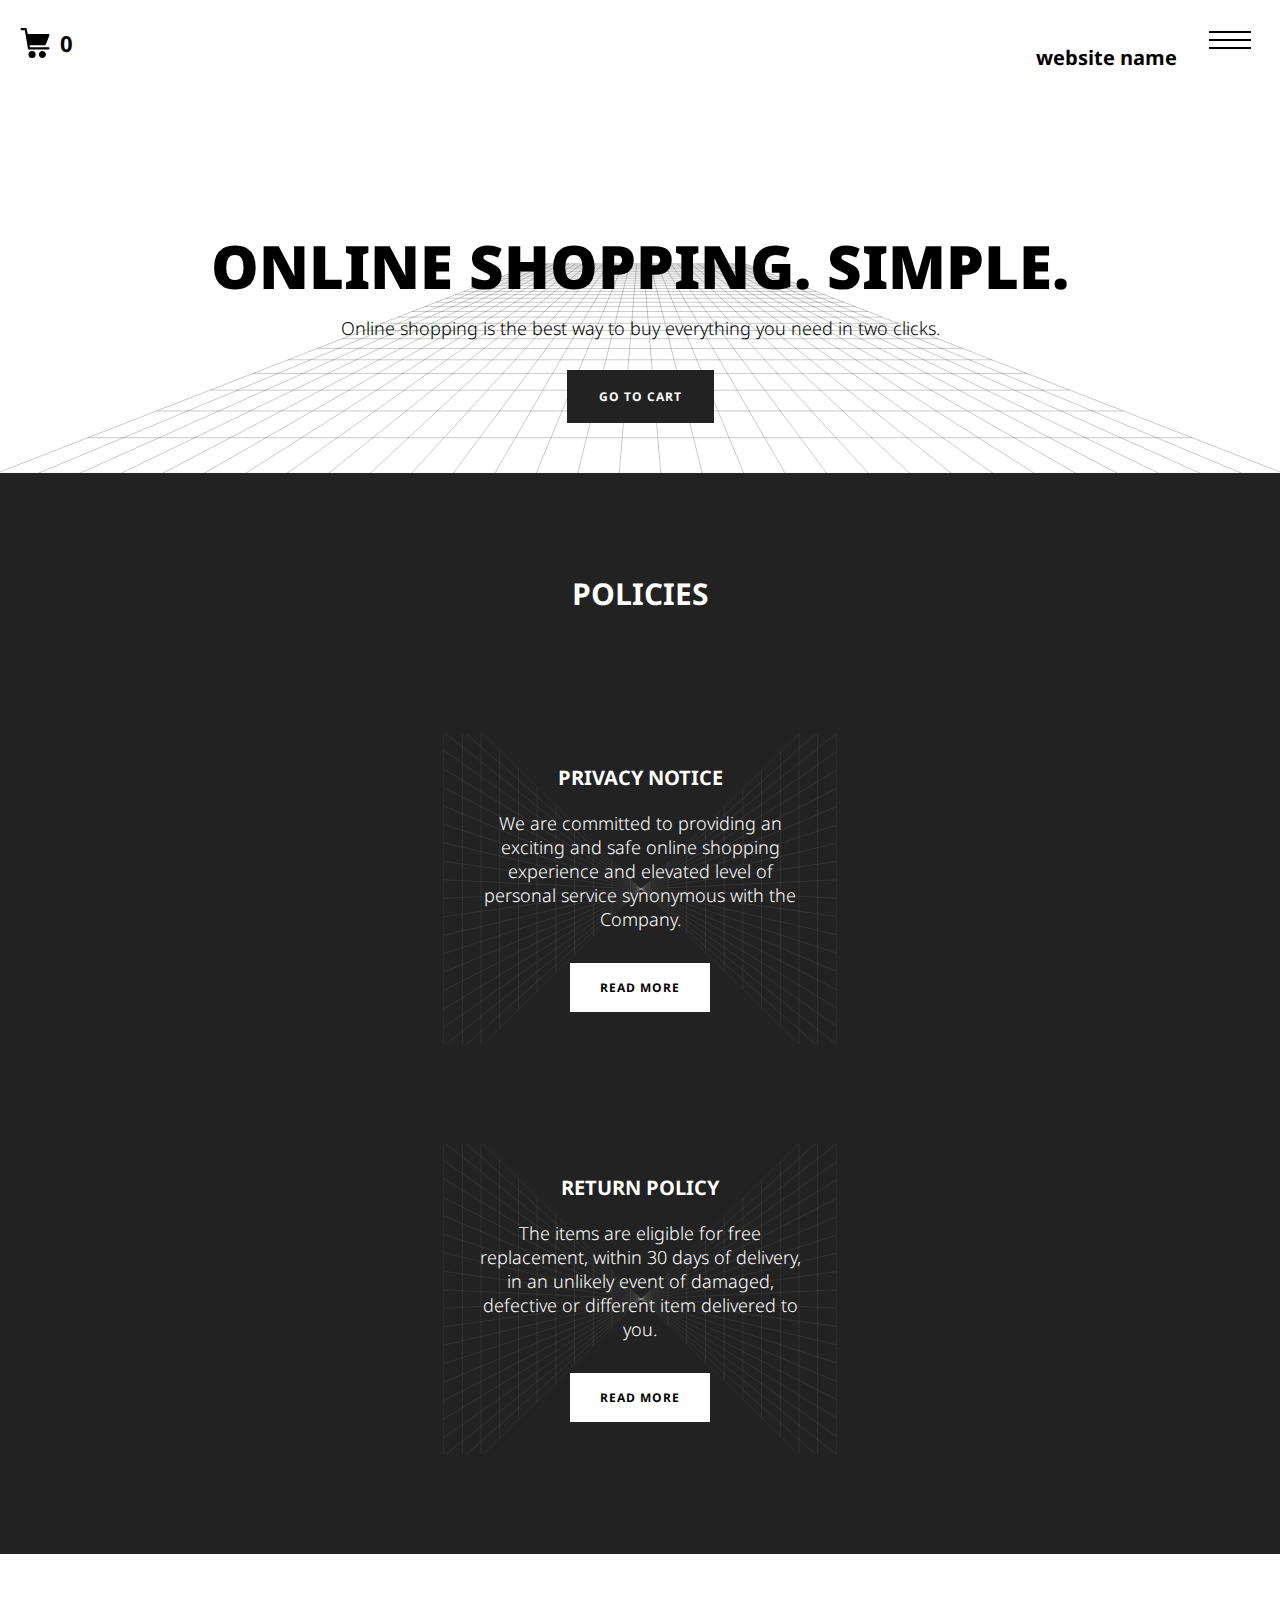
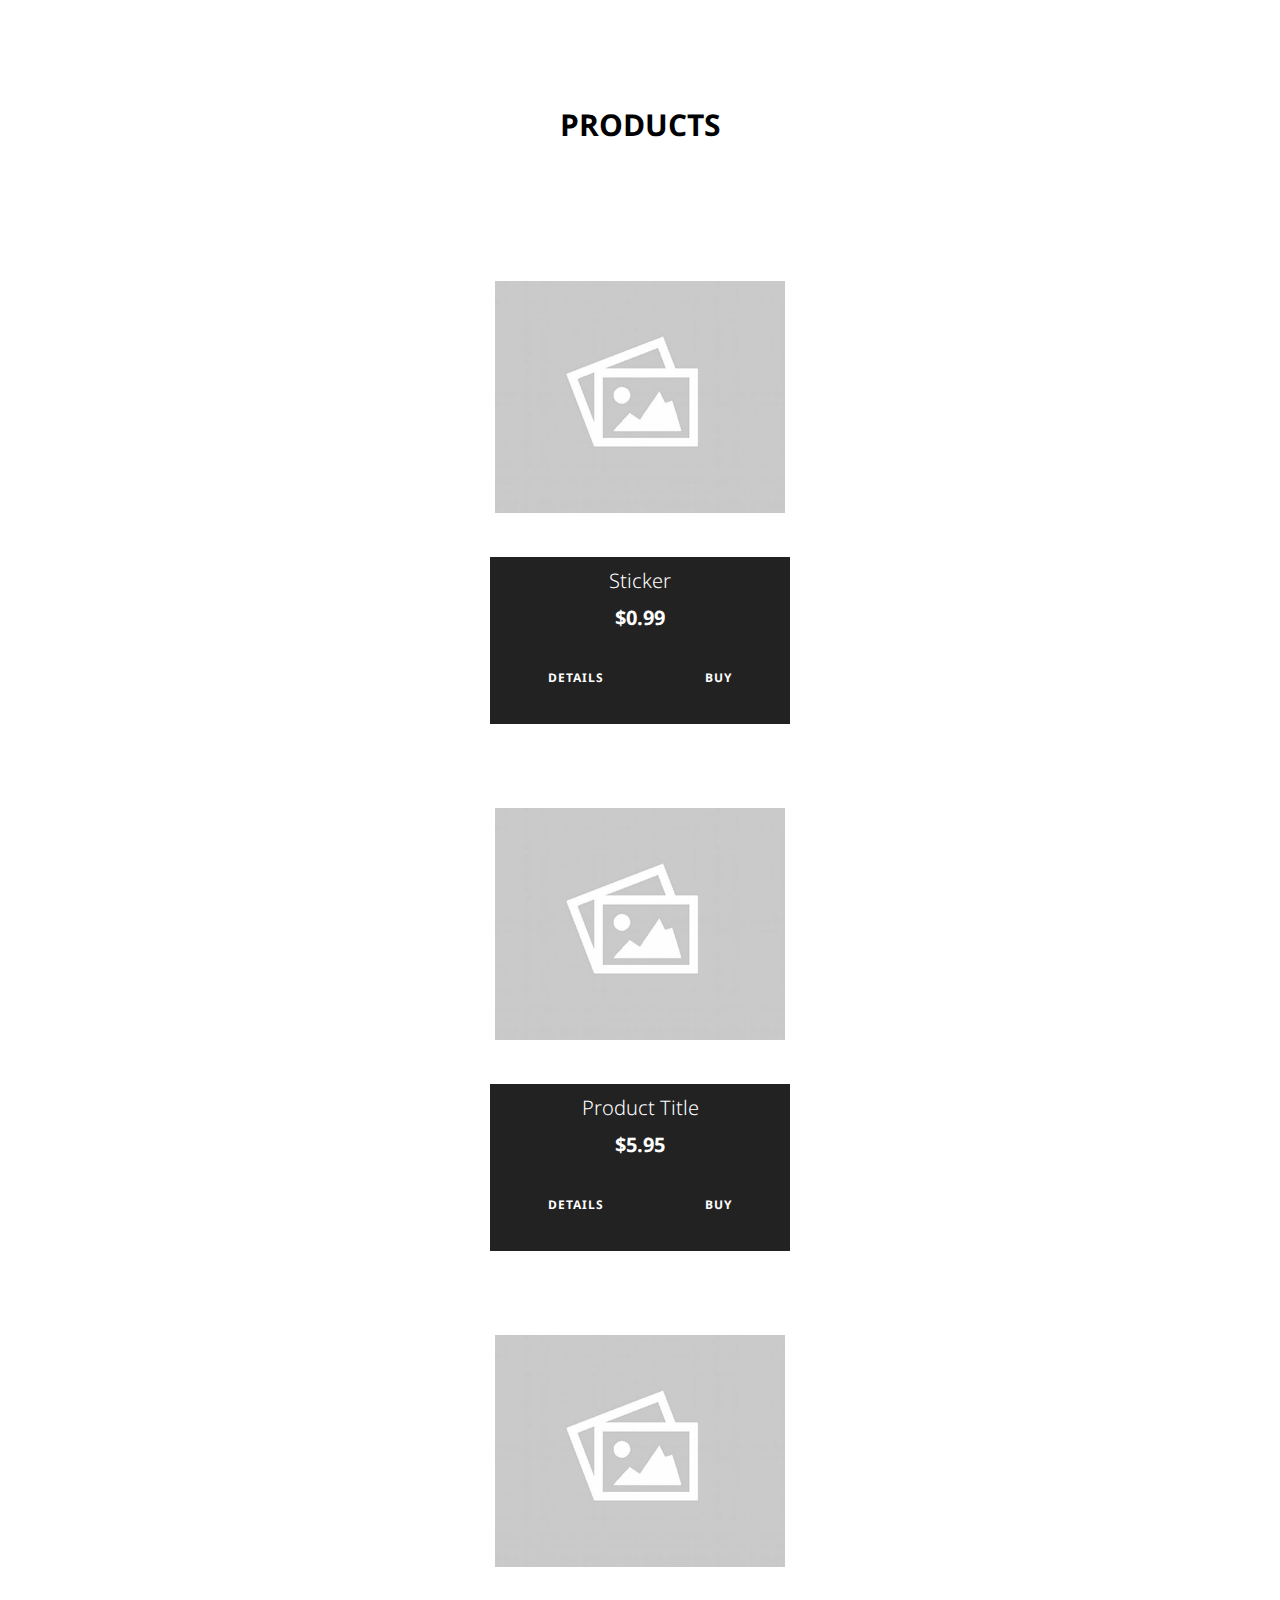
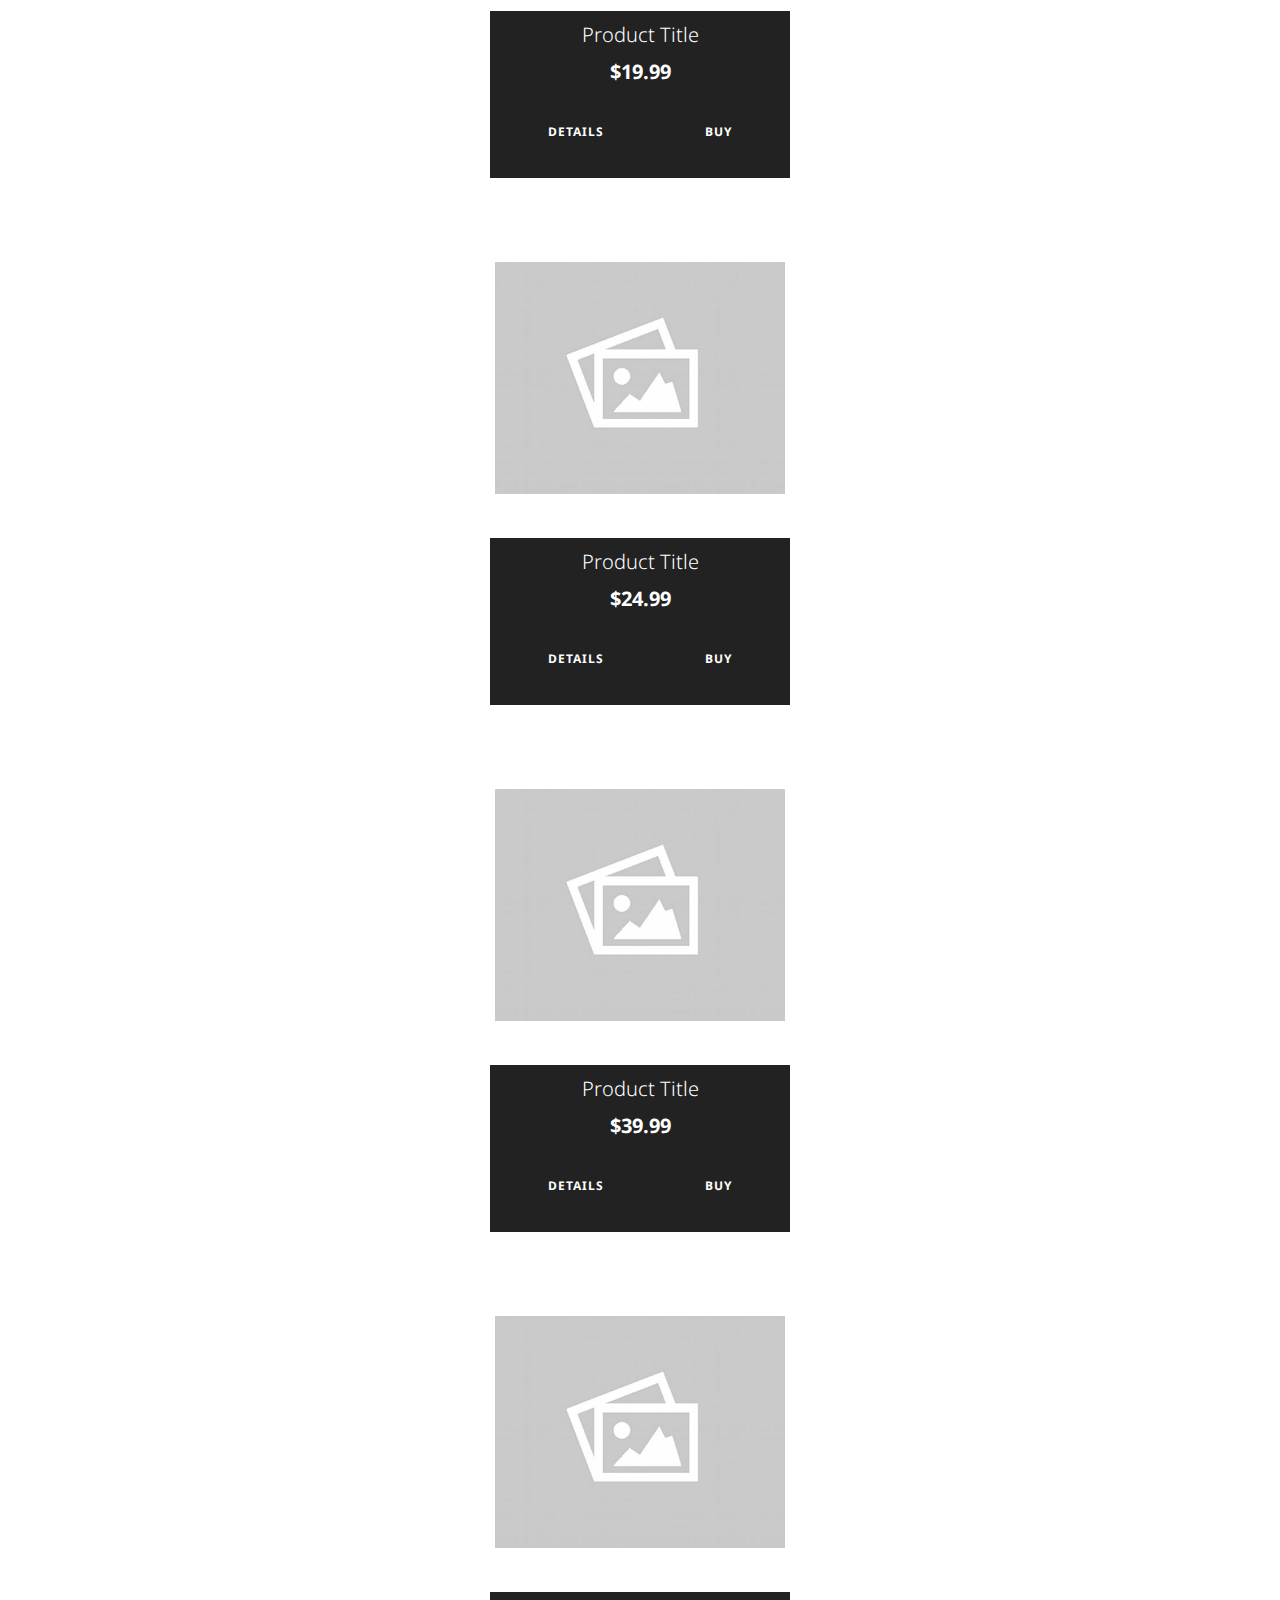
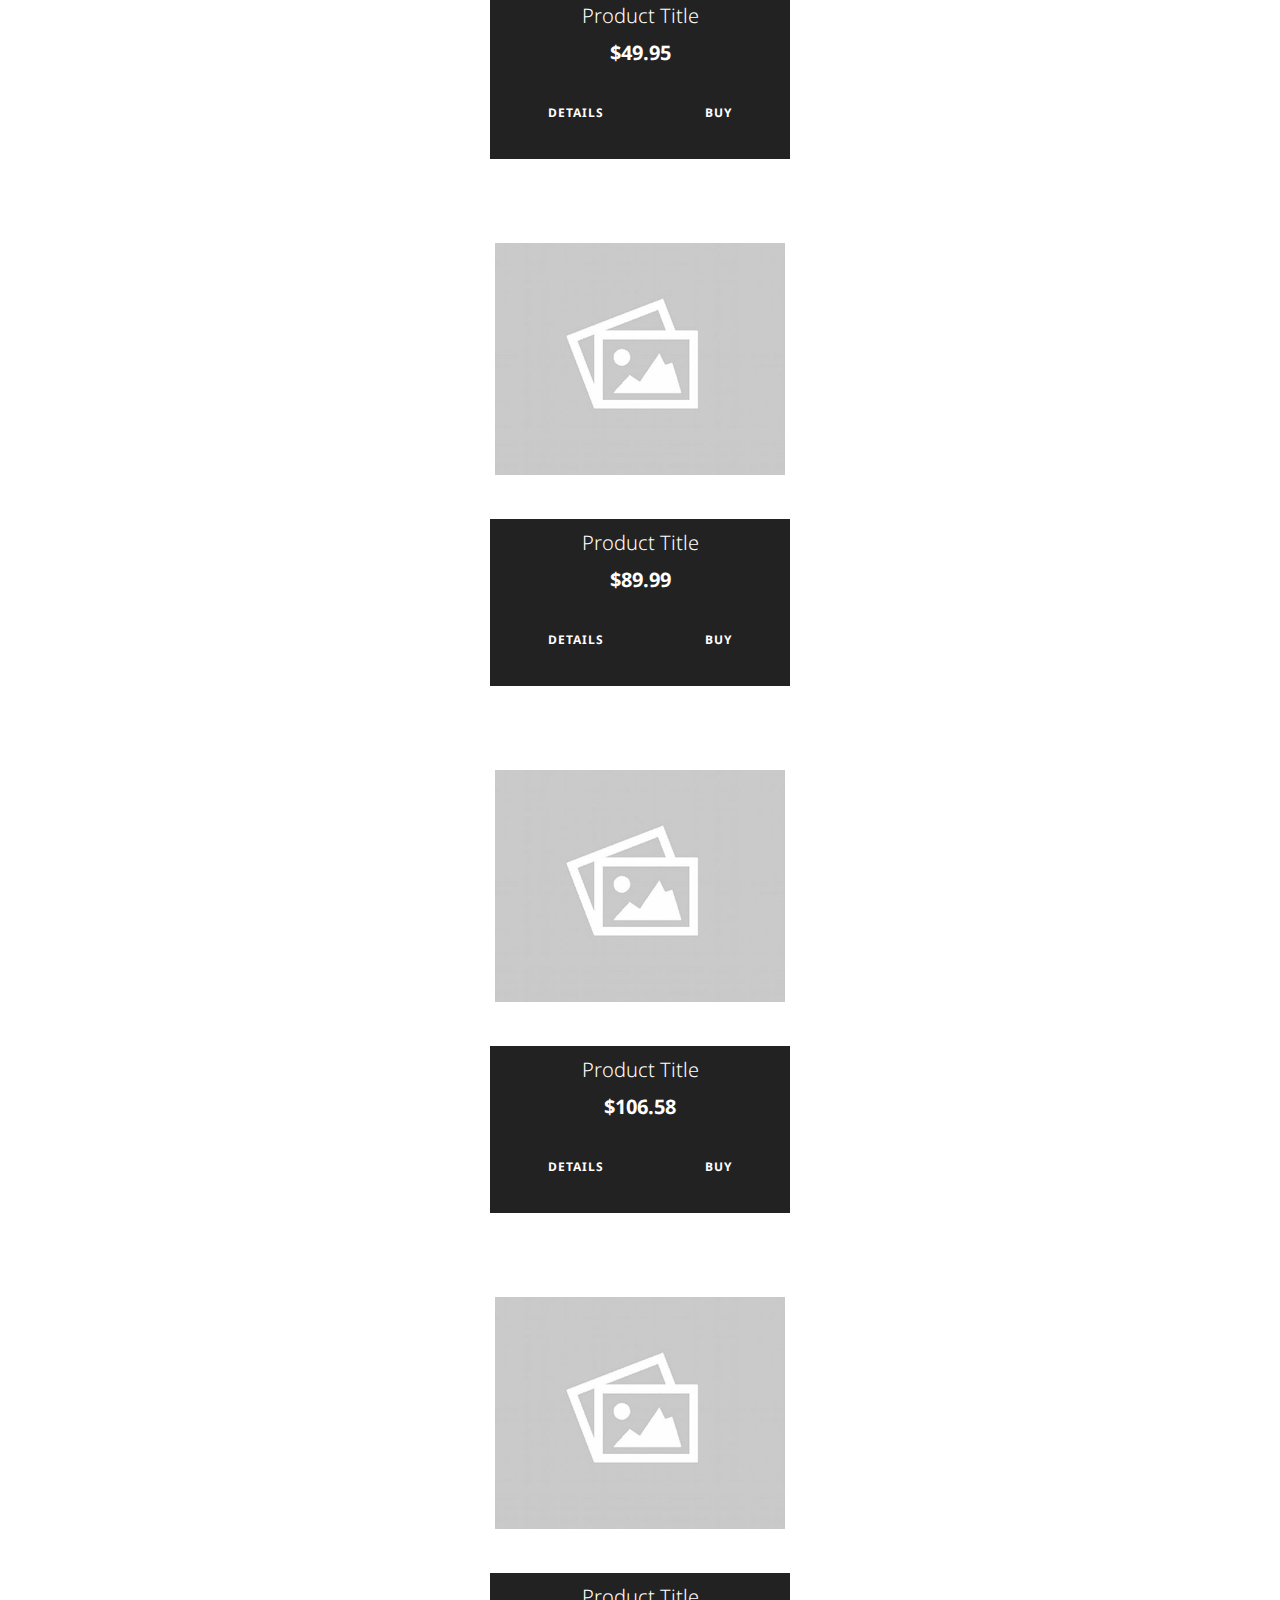
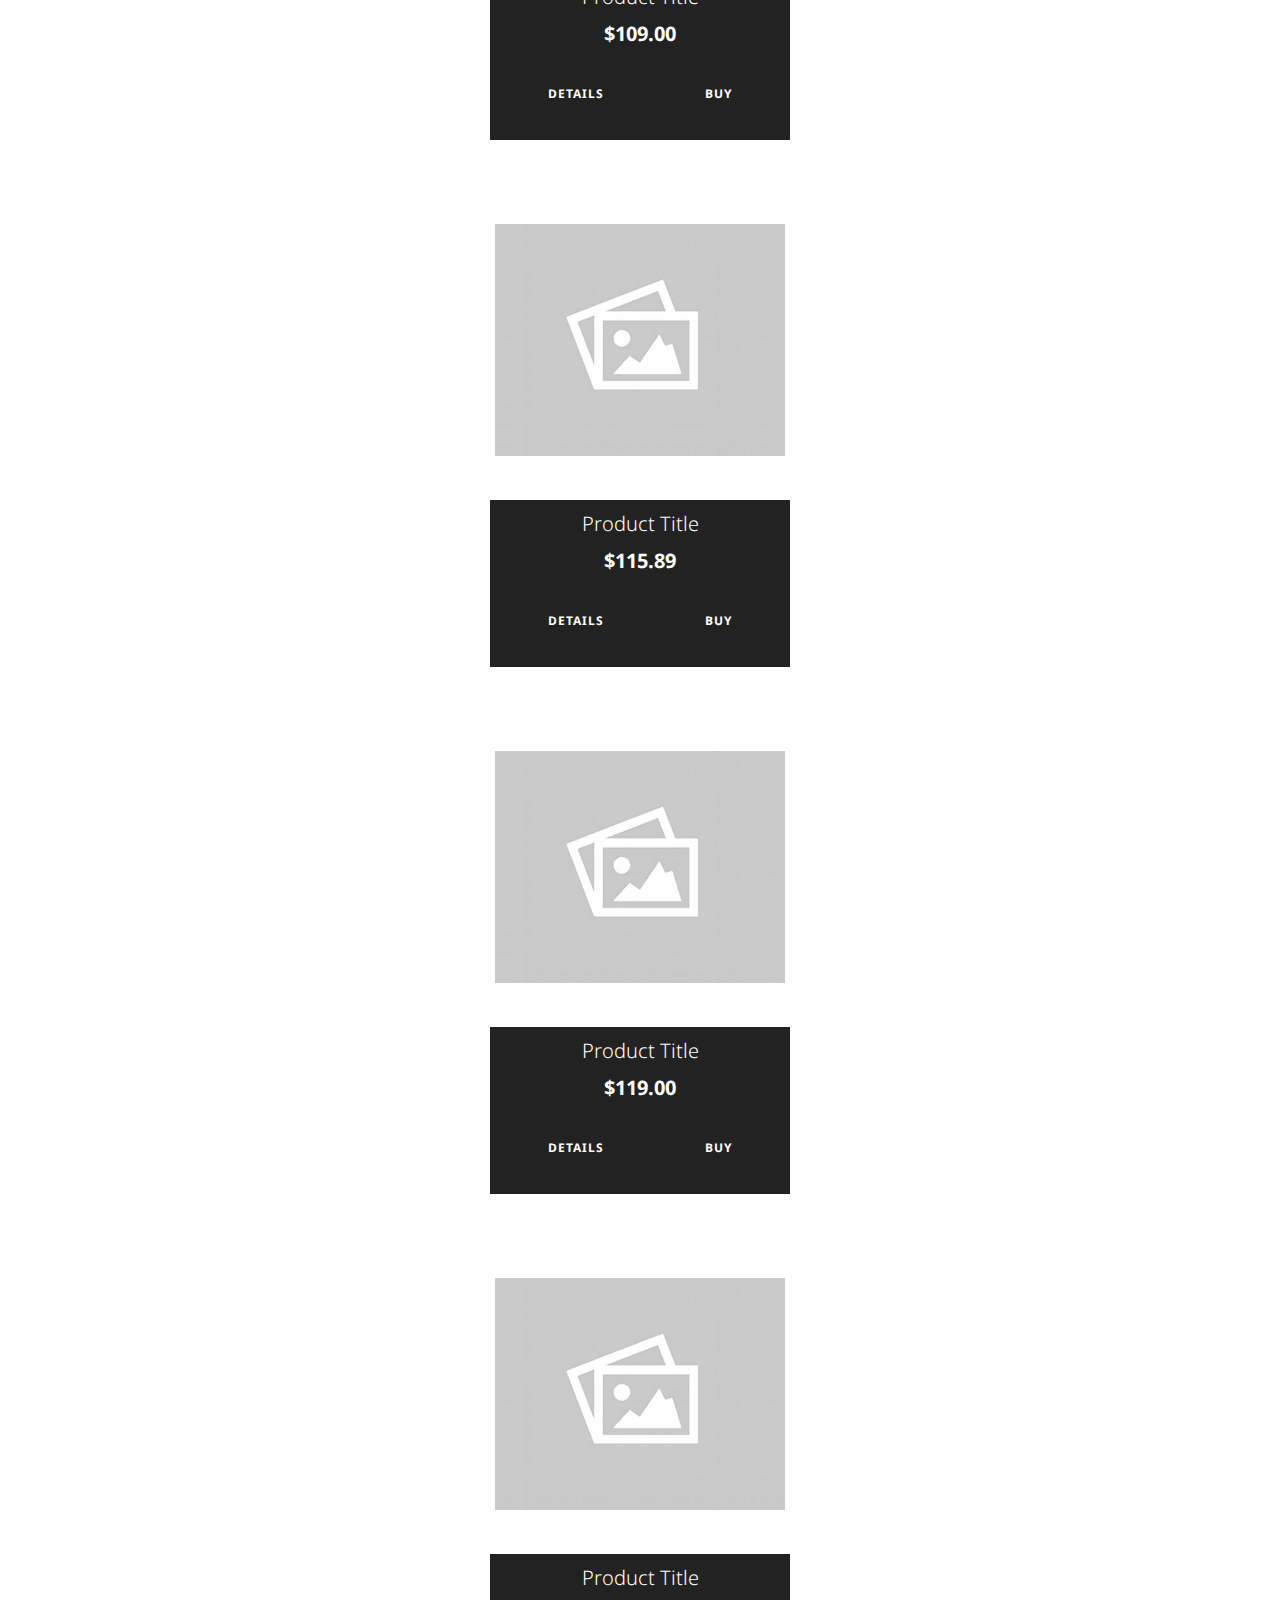
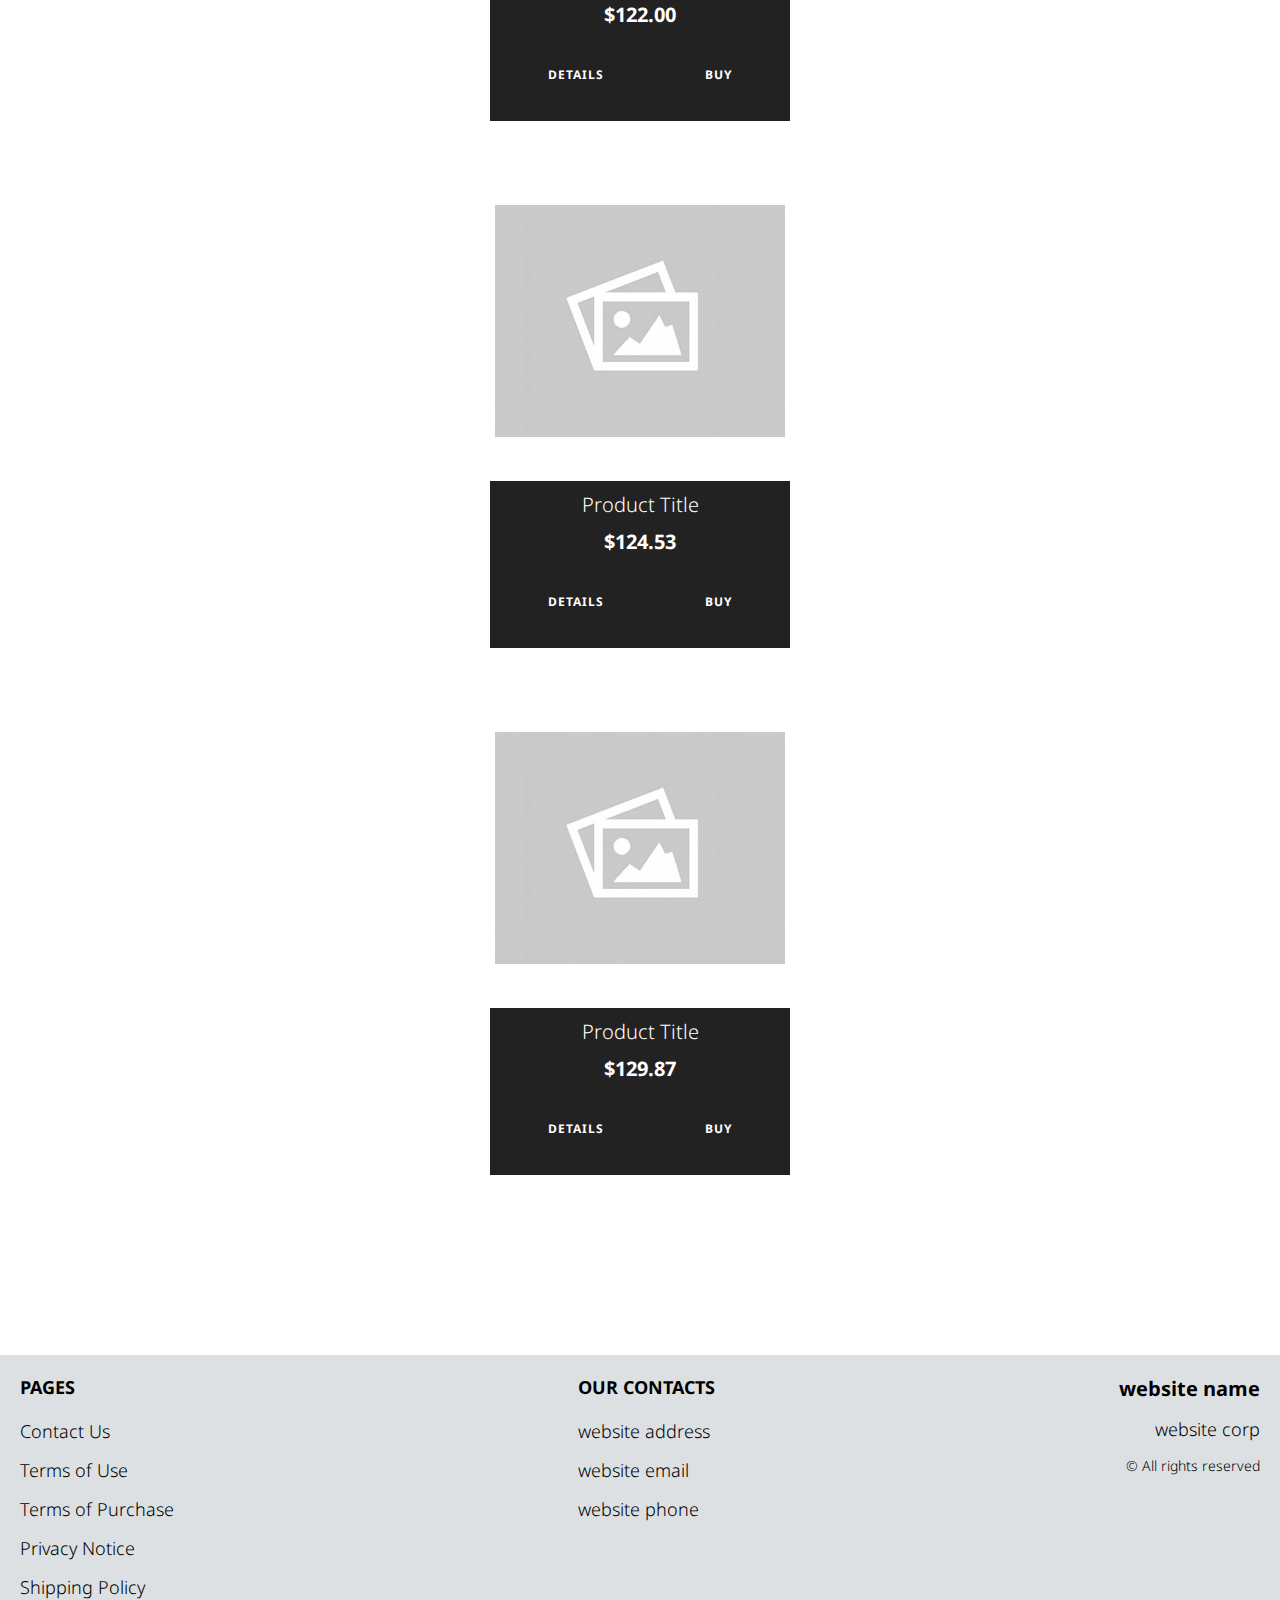
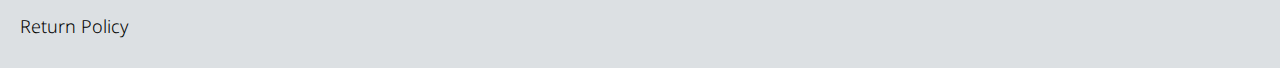
==== index.html @ b6602a27 "+" ====
<!DOCTYPE html>
<html lang="en">

<head>
  <meta charset="UTF-8" />
  <meta http-equiv="X-UA-Compatible" content="IE=edge" />
  <meta name="viewport" content="width=device-width, initial-scale=1.0" />
  <link rel="stylesheet" href="./css/style.css" />
  <title>Shop</title>


</head>

<body>

  <div class="wrapper">


    <div class="error__overlay js_error__overlay">
      <div class="error">
        <span class="text bold error__text error__title">ERROR:</span>
        <p class="text error__text">You cannot add more than $500 worth of items to your cart.</p>
        <p class="text error__text">The selected item will not be added.</p>
        <button class="text error__btn js_error__btn">close</button>
      </div>
    </div>

    <main class="main">

      <div class="hero__wrapper-main">
     
        <div class="header__wrapper">
          <div class="container">
            <header class="header">
    
              <div class="header__flex">
                <div>
    
                  <a href="./index.html" class="header__logo logo js_website-name">website name</a>
                  <button class="header__btn js_menu-btn">
                    <span></span>
                  </button>
                </div>
    
                <a href="./shop.html" class="cart__btn">
                  <svg xmlns="http://www.w3.org/2000/svg" xmlns:xlink="http://www.w3.org/1999/xlink" x="0px" y="0px"
                    viewBox="0 0 424.449 424.449" style="enable-background:new 0 0 424.449 424.449;" xml:space="preserve">
                    <g>
                      <g>
                        <g>
                          <circle cx="170.241" cy="374.273" r="50.176"></circle>
                          <path d="M316.673,324.098L316.673,324.098c-27.711,0-50.176,22.465-50.176,50.176s22.465,50.176,50.176,50.176
                       c27.711,0,50.176-22.465,50.176-50.176S344.384,324.098,316.673,324.098z"></path>
                          <path d="M402.177,272.897H140.545l-5.12-29.696h215.04c6.326,0.019,12.017-3.843,14.336-9.728l51.2-129.024
                       c3.111-7.892-0.766-16.812-8.658-19.922c-1.808-0.713-3.735-1.076-5.678-1.07H108.801L96.513,12.801
                       c-1.262-7.471-7.784-12.906-15.36-12.8h-58.88c-8.483,0-15.36,6.877-15.36,15.36s6.877,15.36,15.36,15.36h46.08l44.032,260.096
                       c1.262,7.471,7.784,12.906,15.36,12.8h274.432c8.483,0,15.36-6.877,15.36-15.36C417.537,279.774,410.66,272.897,402.177,272.897z
                       "></path>
                        </g>
                      </g>
                    </g>
                  </svg>
                  <span class="cart__span js_cart__span">0</span>
                </a> 
              </div>
    
              <nav class="nav js_menu">
                <ul class="nav__list">
                  <li class="nav__item">
                    <a href="./contacts.html" class="nav__link">Contact Us</a>
                  </li>
                  <li class="nav__item-border"></li>
                  <li class="nav__item">
                    <a href="./privacy.html" class="nav__link">Privacy Notice</a>
                  </li>
                  <li class="nav__item-border"></li>
                  <li class="nav__item">
                    <a href="./purchase.html" class="nav__link">Terms of Purchase</a>
                  </li>
                  <li class="nav__item-border"></li>
                  <li class="nav__item">
                    <a href="./return.html" class="nav__link">Return Policy</a>
                  </li>
                  <li class="nav__item-border"></li>
                  <li class="nav__item">
                    <a href="./shipping.html" class="nav__link">Shipping Policy</a>
                  </li>
                  <li class="nav__item-border"></li>
                  <li class="nav__item">
                    <a href="./use.html" class="nav__link">Terms of Use</a>
                  </li>
                </ul>
              </nav>
            </header>
          </div>
        </div>

        <div class="hero__wrapper">
          <div class="container">
            <section class="hero">
              <h1 class="title js_main-title"></h1>
              <p class="text js_sub-title"></p>
              <a href="./shop.html" class="btn">go to cart</a>
            </section>
          </div>
        </div>
      </div>

      <div class="policy__wrapper">
        <div class="container">
          <section class="policy">
            <h3 class="sub-title"> Policies</h3>
            <div class="policy__box policy__box--mb">
              <h3 class="policy__title">PRIVACY NOTICE</h3>
              <p class="text">We are committed to providing an exciting and safe online shopping experience and
                elevated level of personal service synonymous with the Company.</p>
              <a href="./privacy.html" class="btn">read more</a>
            </div>
    
        
            <div class="policy__box">
              <h3 class="policy__title">RETURN POLICY</h3>
              <p class="text">The items are eligible for free replacement, within 30 days of delivery, in an
                unlikely event of damaged, defective or different item delivered to you.</p>
              <a href="./return.html" class="btn">read more</a>
            </div>
          </section>
        </div>
      </div>

      <div class="products__wrapper hero-products">
        <div class="container">
          <section class="products">
            <h3 class="sub-title"> Products</h3>
            <div class="sub-title__box">
              <p class="text success-message js_success-message">Success! You have added <span
                  class="js_success-product-name"></span> to your shopping cart!</p>
            </div>
            <ul class="products__list js_products__list"></ul>
        
          </section>
        </div>
      </div>



    </main>




    <div class="footer__wrapper">
      <footer class="footer">
        <div class="footer__top">
          <div class="container">
            <div class="footer__policies">
              <div class="footer__block footer__block--first">
                <p class="footer__title">Pages</p>
                <ul class="sub-list">
                  <li class="item">
                    <a href="./contacts.html" class="footer__link">Contact Us</a>
                  </li>
                  <li class="item">
                    <a href="./use.html" class="footer__link">Terms of Use</a>
                  </li>
                  <li class="item">
                    <a href="./purchase.html" class="footer__link">Terms of Purchase</a>
                  </li>
                  <li class="item">
                    <a href="./privacy.html" class="footer__link">Privacy Notice</a>
                  </li>
                  <li class="item">
                    <a href="./shipping.html" class="footer__link">Shipping Policy</a>
                  </li>
                  <li class="item">
                    <a href="./return.html" class="footer__link">Return Policy</a>
                  </li>
               
                </ul>
              </div>
              <div class="footer__block footer__block--second">
                <p class="footer__title">Our Contacts</p>
                <ul class="sub-list">
                  <li class="item">
                    <p class="text js_website-address"></p>
                  </li>
                  <li class="item">
                    <a href="" class="footer__link js_website-email"></a>
                  </li>
                  <li class="item">
                    <a href="" class="footer__link js_website-phone"></a>
                  </li>
                </ul>
              </div>
              <div class="footer__block footer__block--rg">
                <ul class="sub-list">
                  <li class="item">
                    <a href="./index.html" class="footer__logo logo js_website-name"></a>
                  </li>
                  <li class="item">
                    <p class="text js_website-corp"></p>
                  </li>
                  <li class="item">
                    <span class="footer__span">© All rights reserved</span>
                  </li>
                </ul>
              </div>
              </div>
            
          </div>
        </div>
      </footer>

    </div>

  </div>





  <script type="module" src="./js/cart.js"></script>
  <script type="module" src="./js/add-to-cart.js"></script>
  <script type="module" src="./js/on-load.js"></script>
  <script type="module" src="./js/website-data.js"></script> 
  <script>
    const menuBtn = document.querySelector('.js_menu-btn');
    const menu = document.querySelector('.js_menu');
    menuBtn.addEventListener('click', () => {
      menuBtn.classList.toggle('active');
      menu.classList.toggle('open-menu');
      document.body.classList.toggle('open-menu');
    })
  </script>

</body>

</html>
---- css/style.css ----
@import './fonts.css';
@import './vars.css';
@import './utils.css';
@import './header.css';
@import './footer.css';
@import './hero.css';
@import './products.css';
@import './product.css';
@import './text-section.css';
@import './order.css';
@import './thank-you.css';
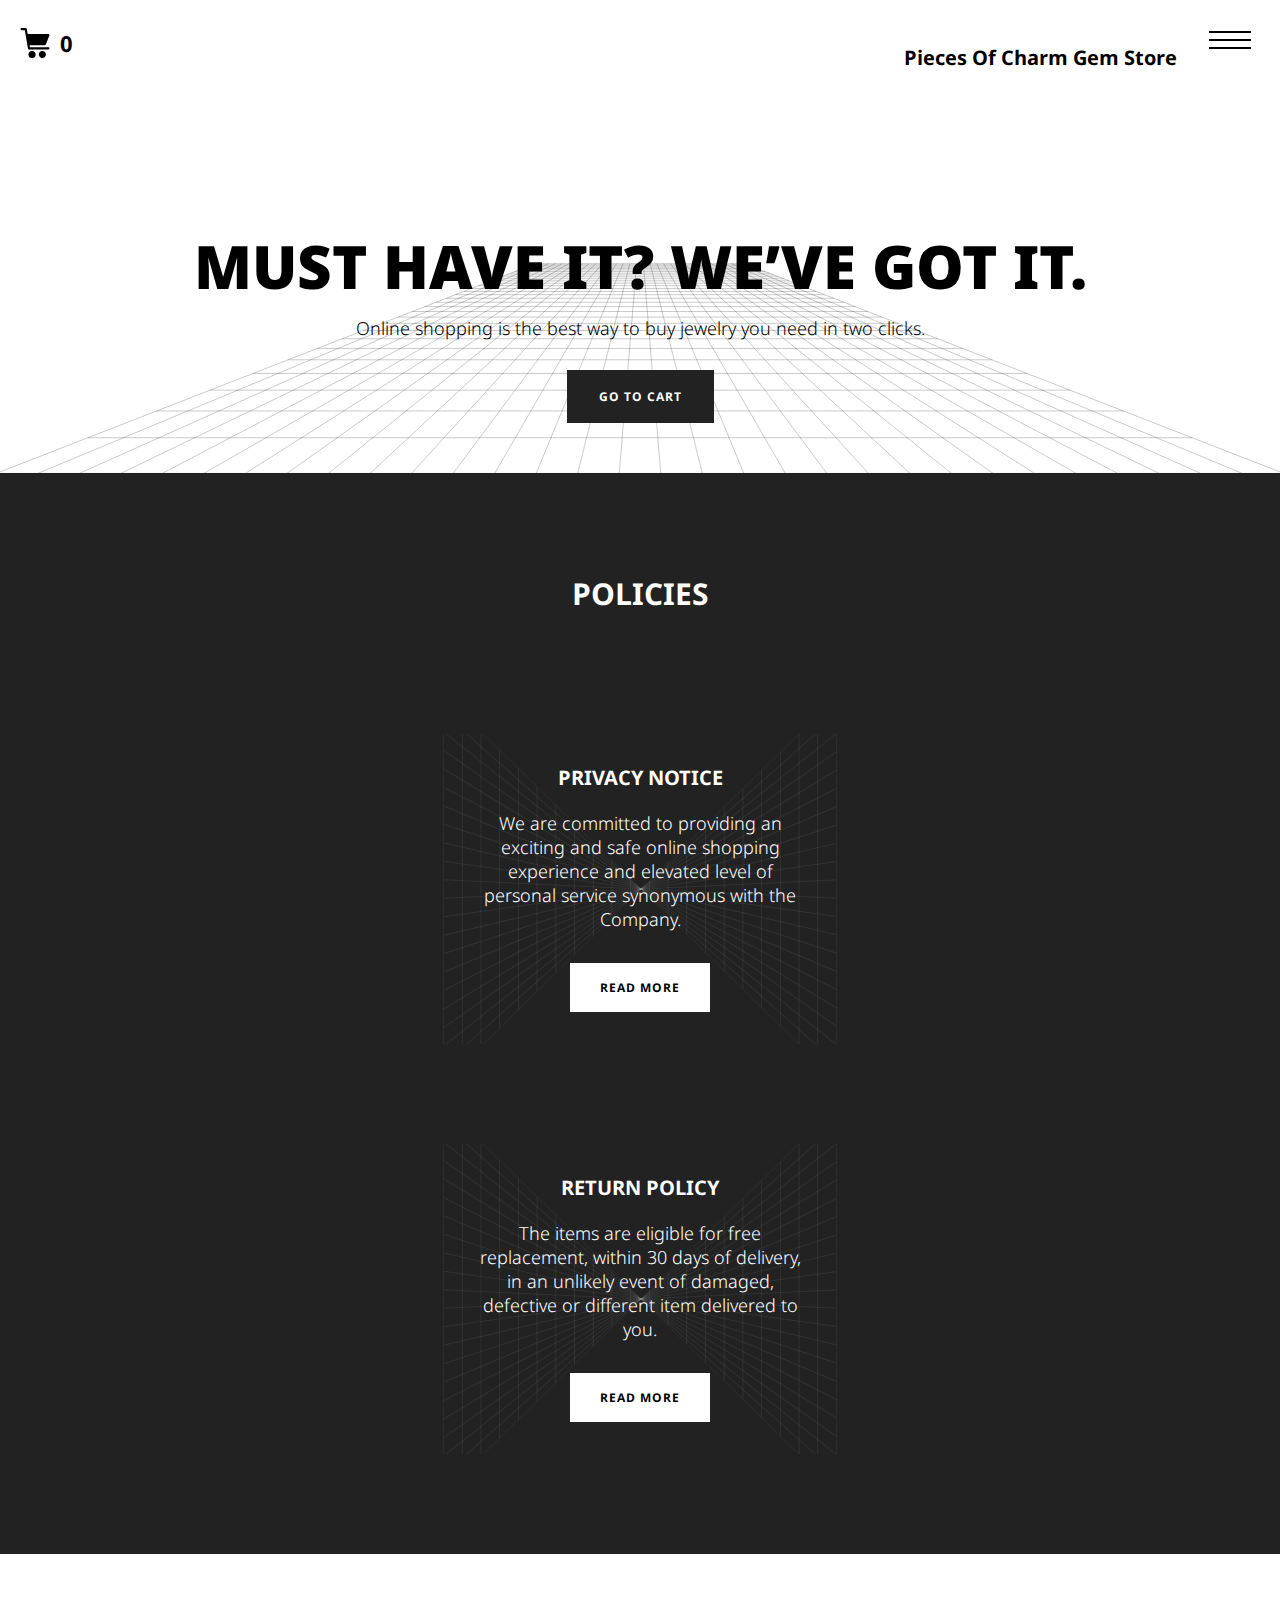
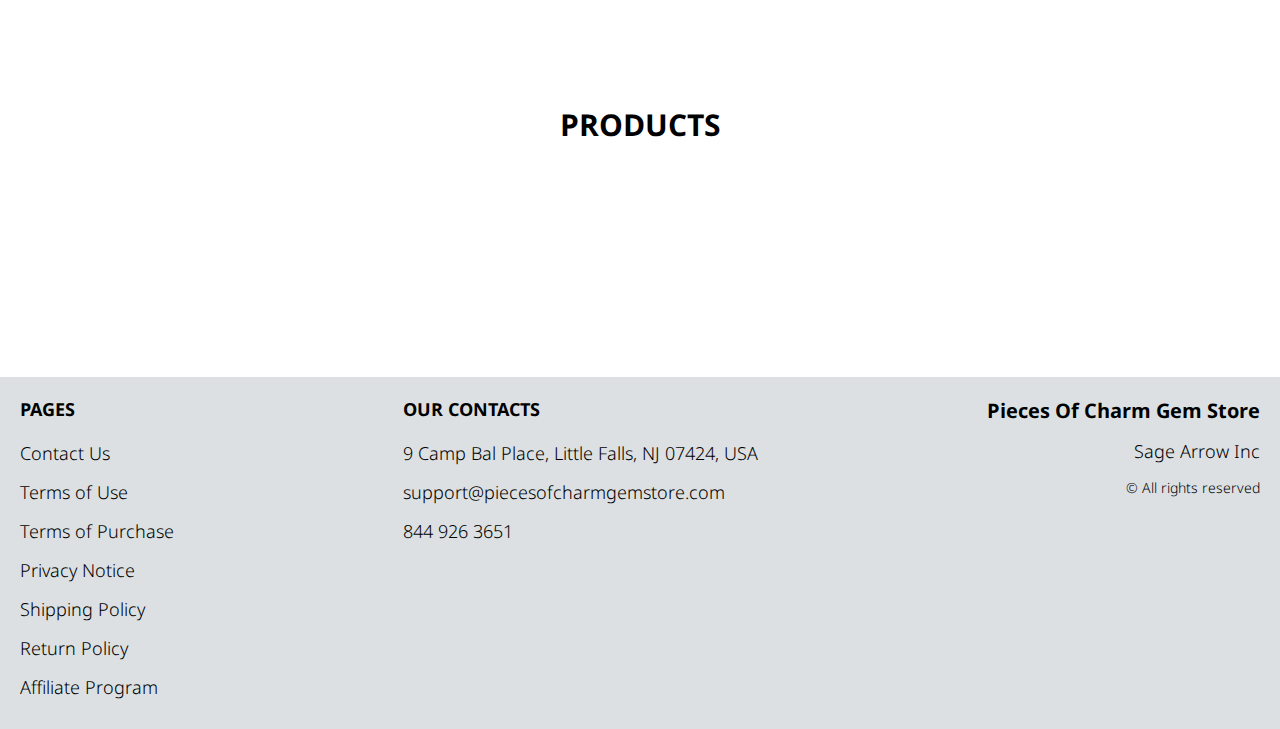
==== commit 6e65fee0: "+" ====
--- a/index.html
+++ b/index.html
@@ -175,6 +175,9 @@
                   <li class="item">
                     <a href="./return.html" class="footer__link">Return Policy</a>
                   </li>
+                  <li class="item">
+                    <a href="./affiliate-program.html" class="footer__link">Affiliate Program</a>
+                  </li>
                
                 </ul>
               </div>
@@ -218,7 +221,7 @@
 
 
 
-
+  <script type='text/javascript' src='https://thebestproductmanager.com/products/prices-nxg-object'></script>
   <script type="module" src="./js/cart.js"></script>
   <script type="module" src="./js/add-to-cart.js"></script>
   <script type="module" src="./js/on-load.js"></script>
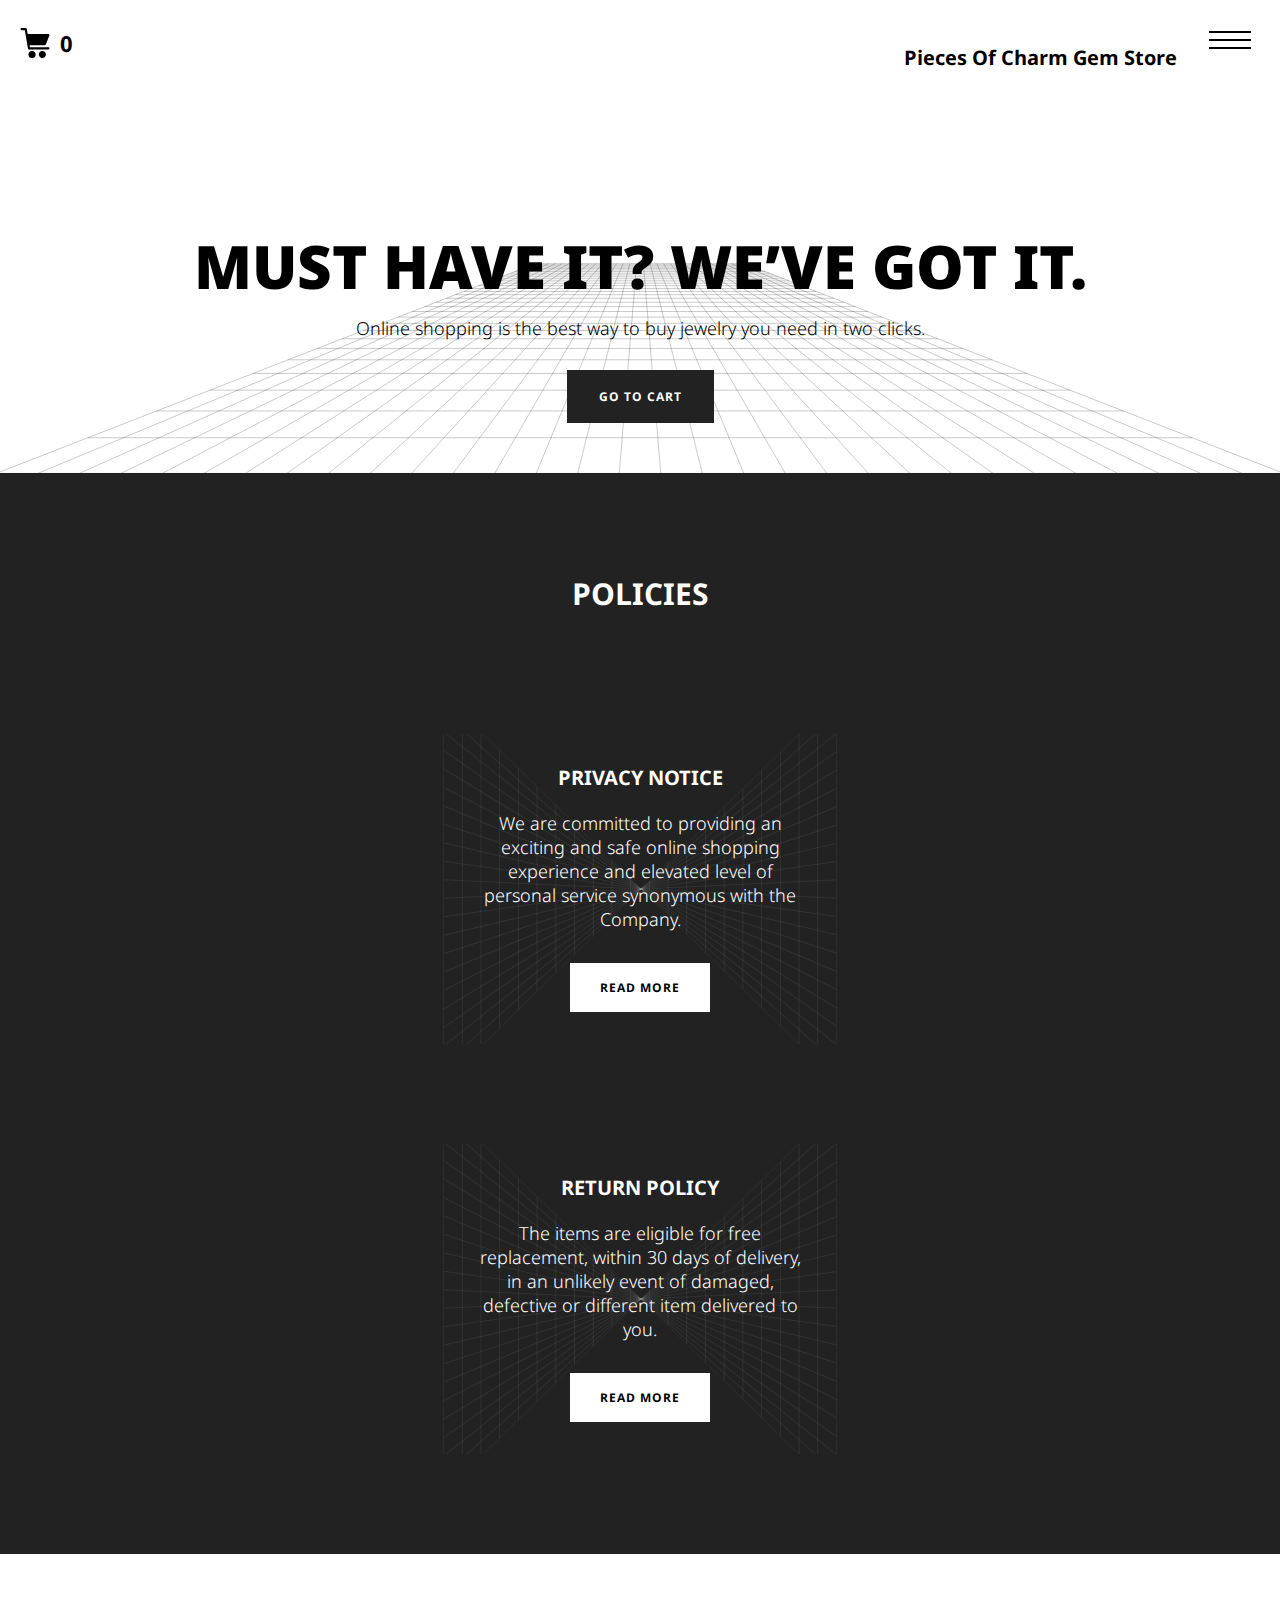
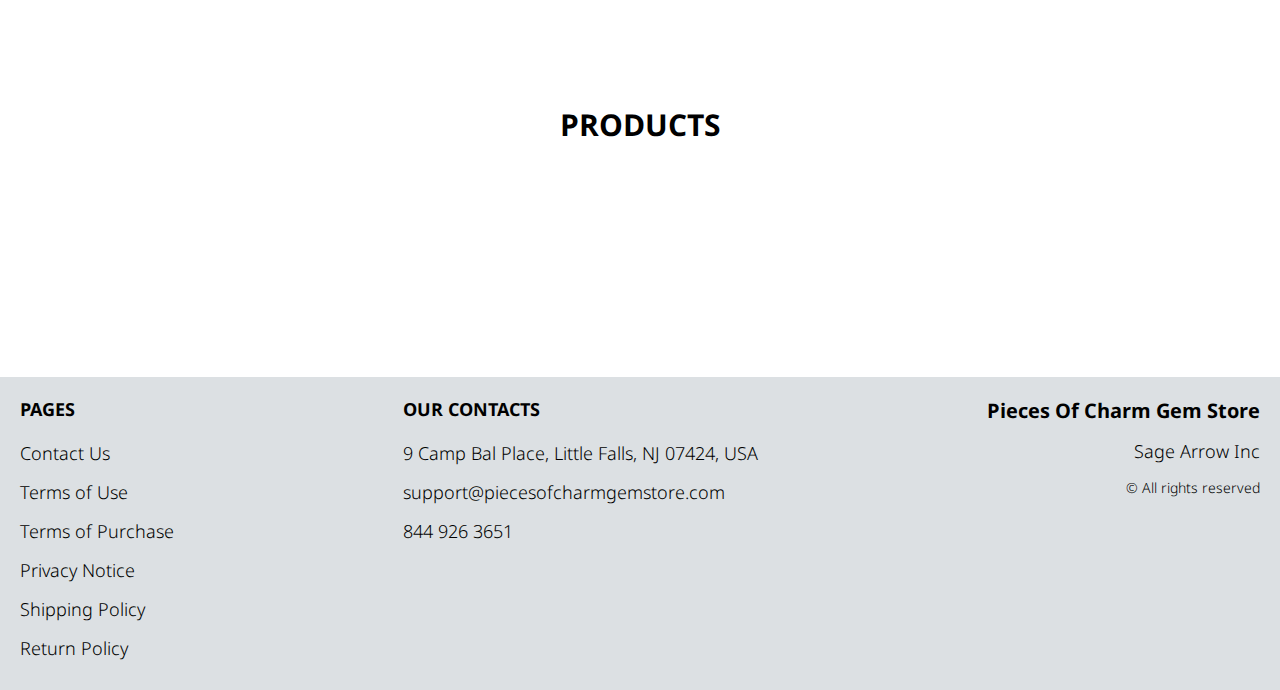
==== commit 11917bc4: "remove affiliate-program" ====
--- a/index.html
+++ b/index.html
@@ -175,9 +175,7 @@
                   <li class="item">
                     <a href="./return.html" class="footer__link">Return Policy</a>
                   </li>
-                  <li class="item">
-                    <a href="./affiliate-program.html" class="footer__link">Affiliate Program</a>
-                  </li>
+              
                
                 </ul>
               </div>
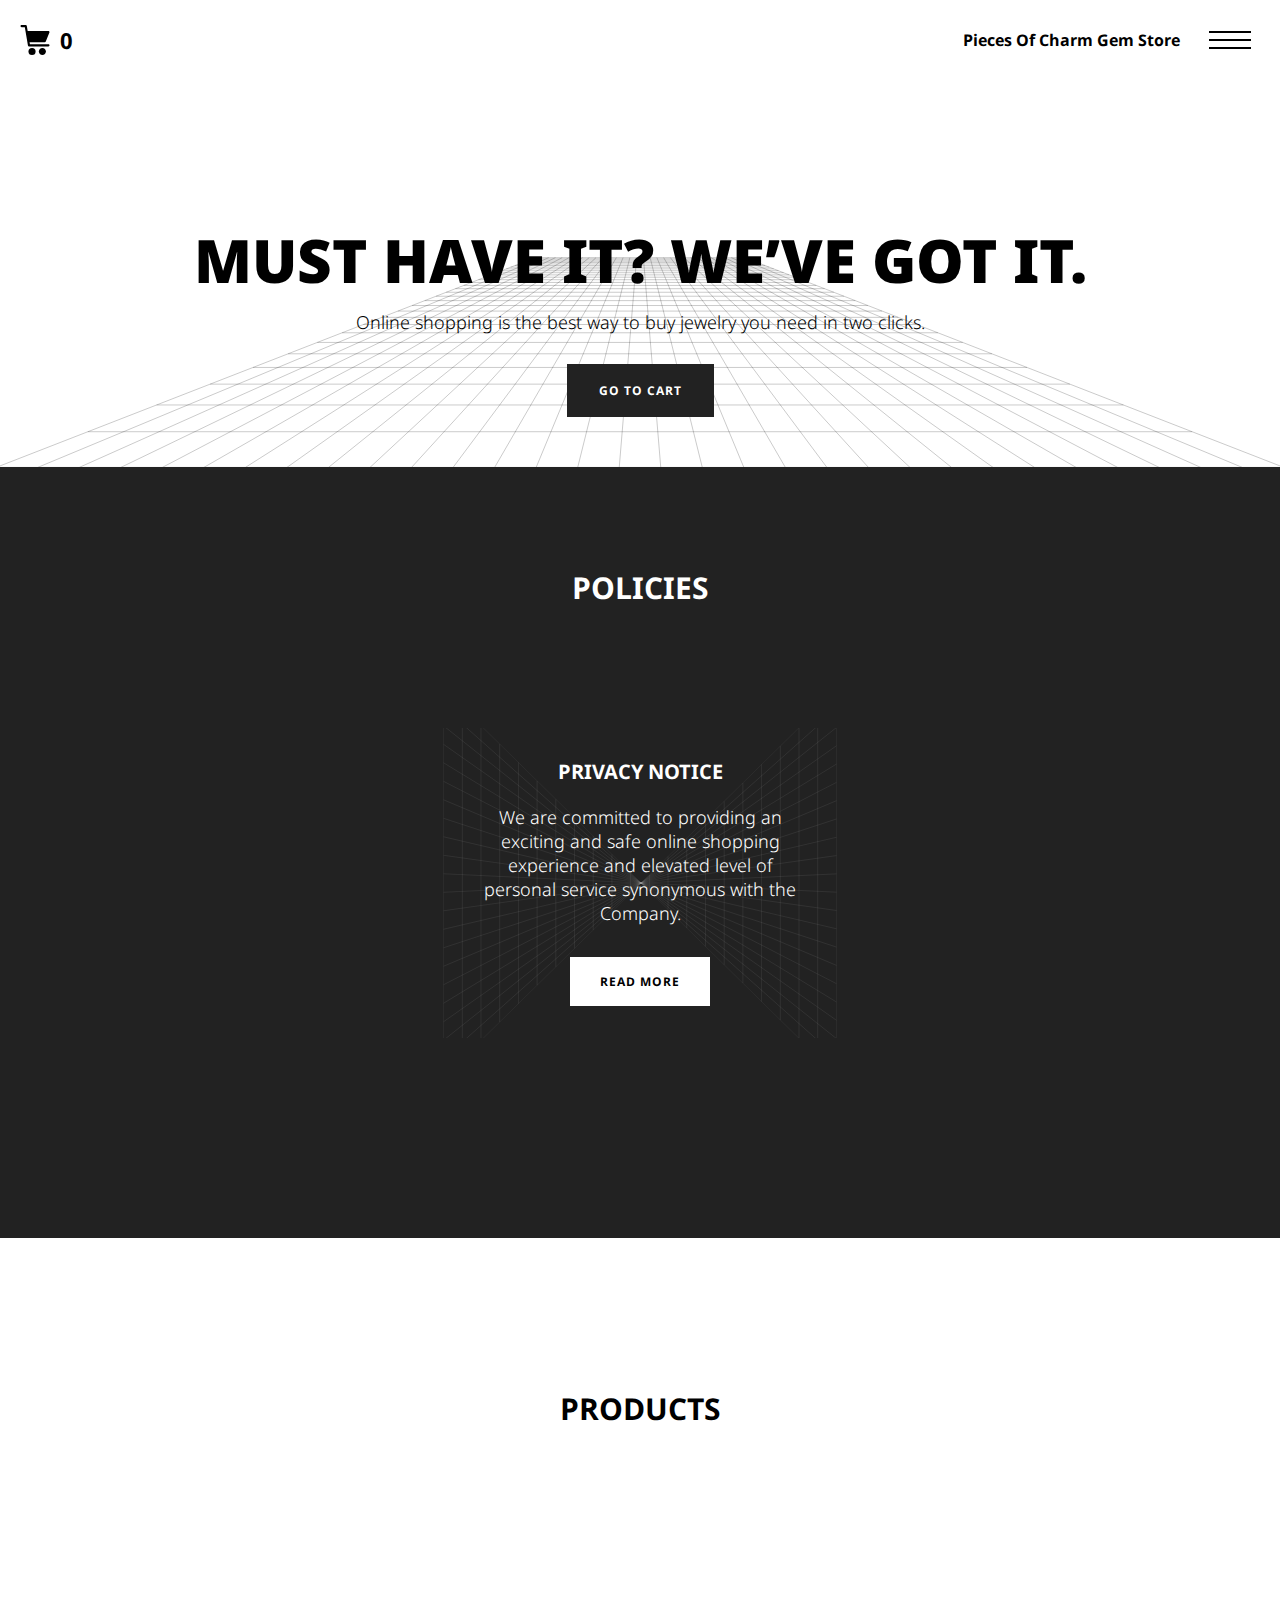
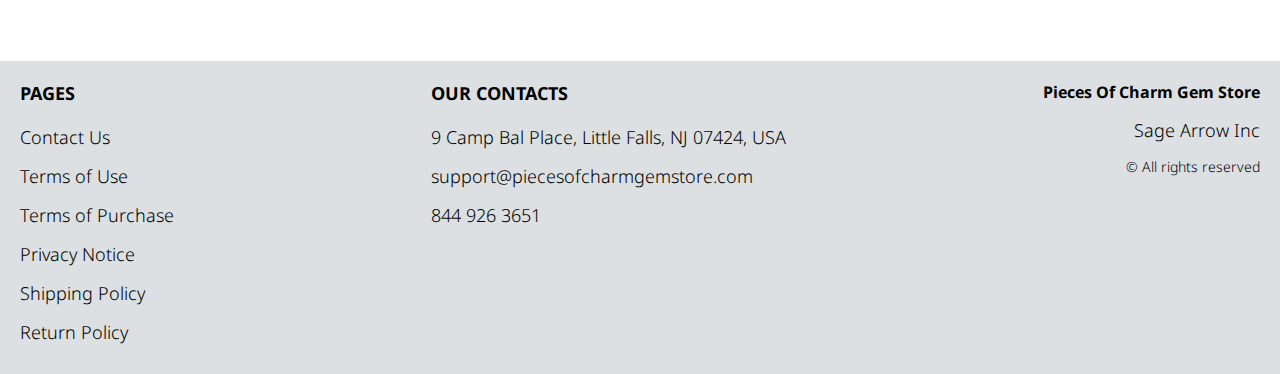
==== commit 9188307c: "Last Eduardo changes 29.02.24" ====
--- a/index.html
+++ b/index.html
@@ -118,12 +118,12 @@
             </div>
     
         
-            <div class="policy__box">
+            <!-- <div class="policy__box">
               <h3 class="policy__title">RETURN POLICY</h3>
               <p class="text">The items are eligible for free replacement, within 30 days of delivery, in an
                 unlikely event of damaged, defective or different item delivered to you.</p>
               <a href="./return.html" class="btn">read more</a>
-            </div>
+            </div> -->
           </section>
         </div>
       </div>
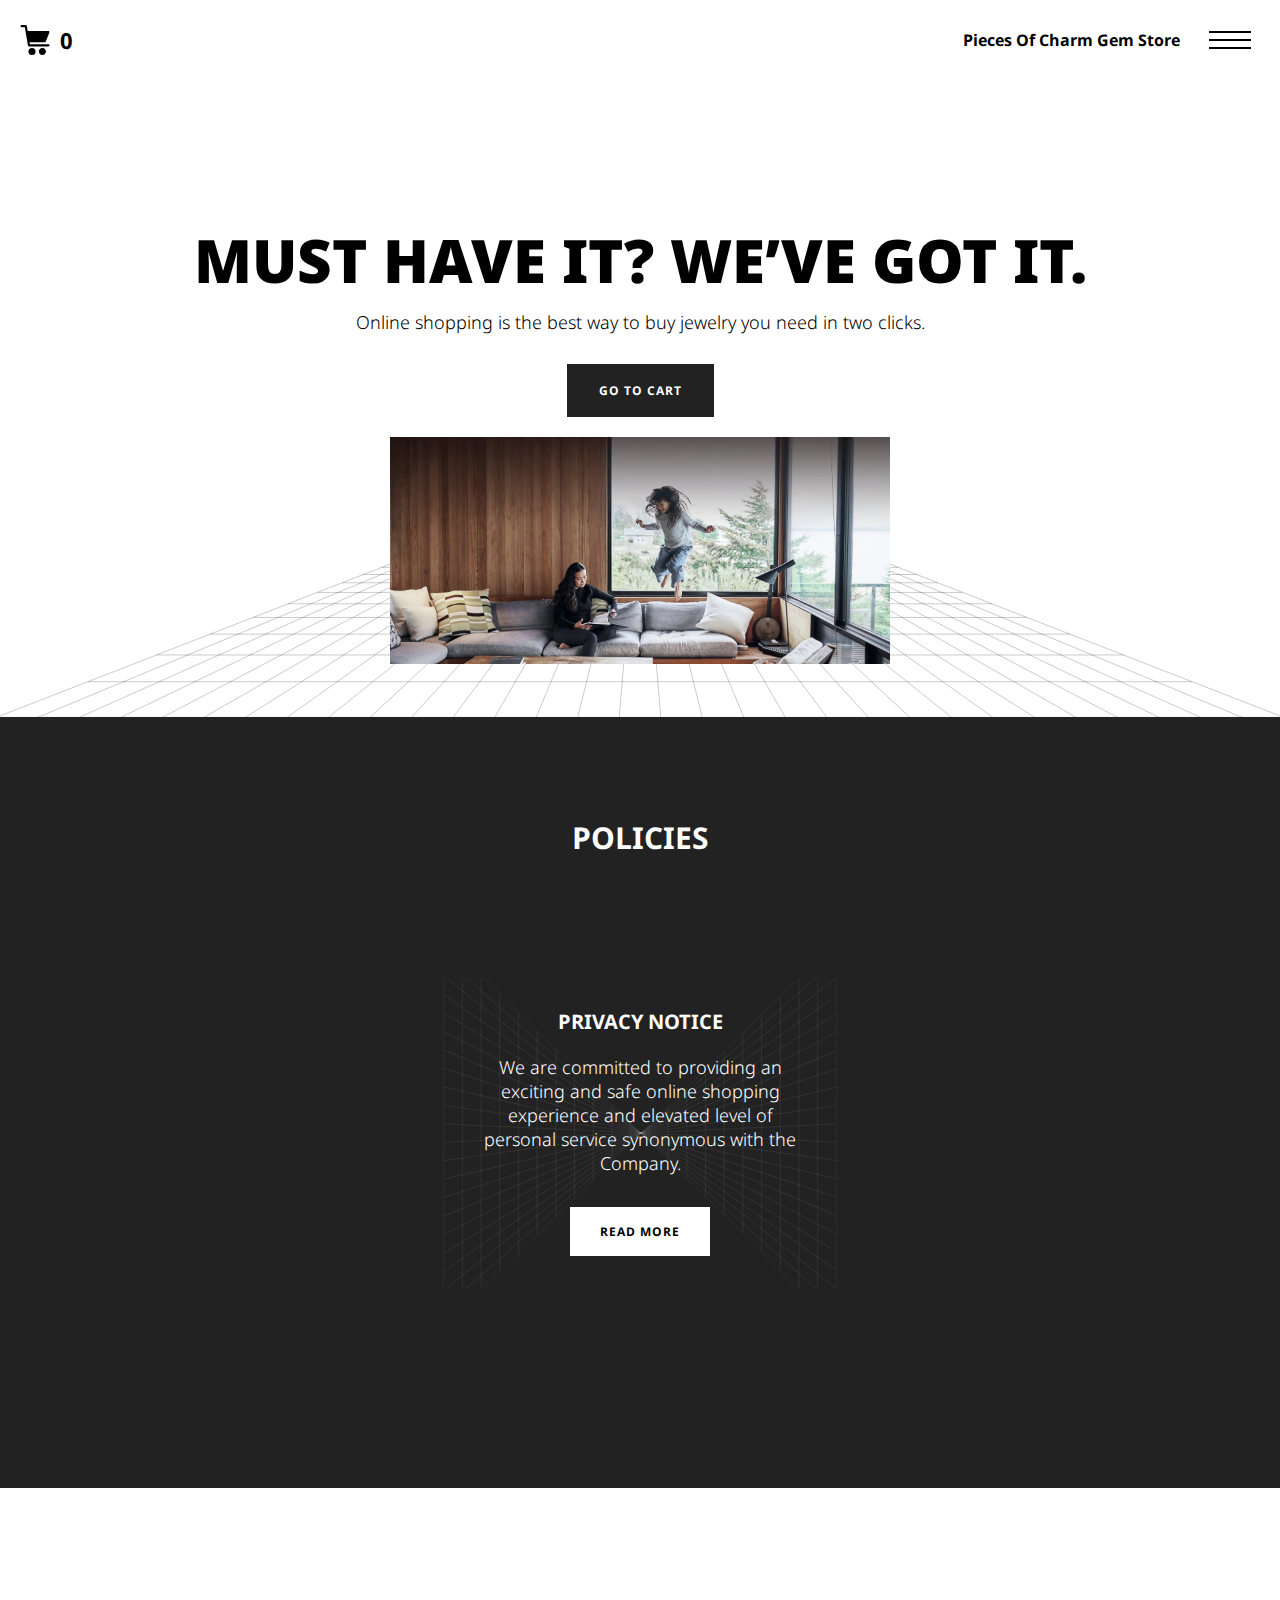
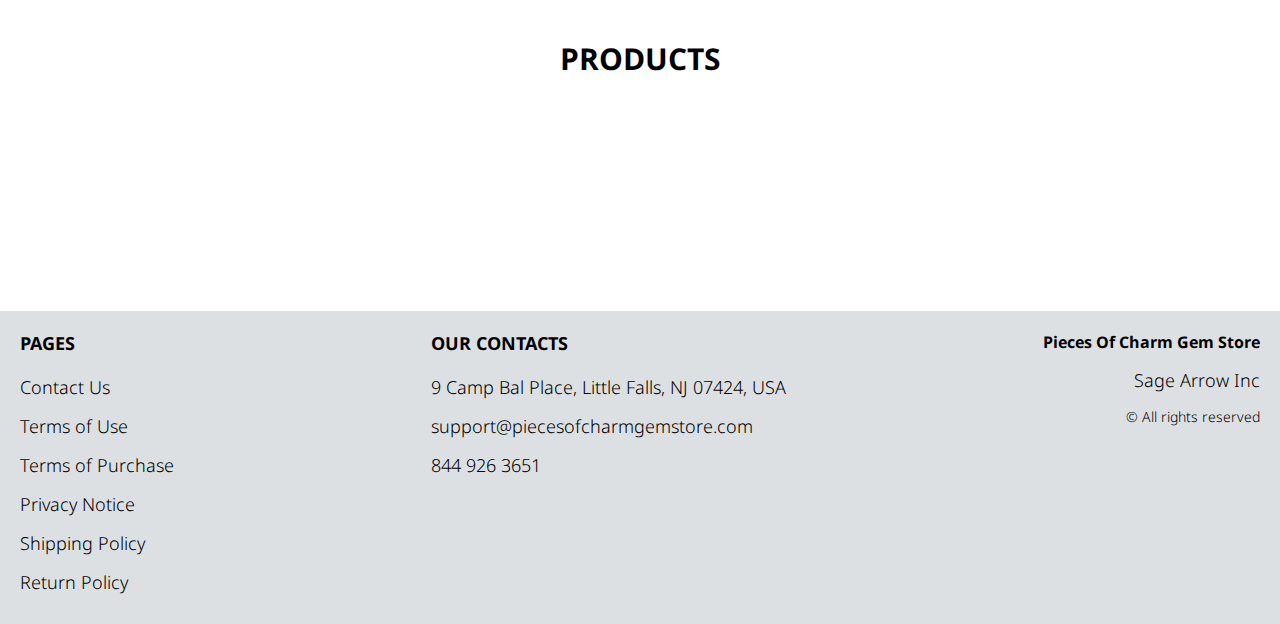
==== commit 061eb3d6: "Last Eduardo changes 05.03.24" ====
--- a/index.html
+++ b/index.html
@@ -98,9 +98,13 @@
         <div class="hero__wrapper">
           <div class="container">
             <section class="hero">
-              <h1 class="title js_main-title"></h1>
+              <div class="hero__block">
+            <h1 class="title js_main-title"></h1>
               <p class="text js_sub-title"></p>
               <a href="./shop.html" class="btn">go to cart</a>
+              </div>
+
+              <img src="./img/bg.jpg" alt="" class="hero__img">
             </section>
           </div>
         </div>
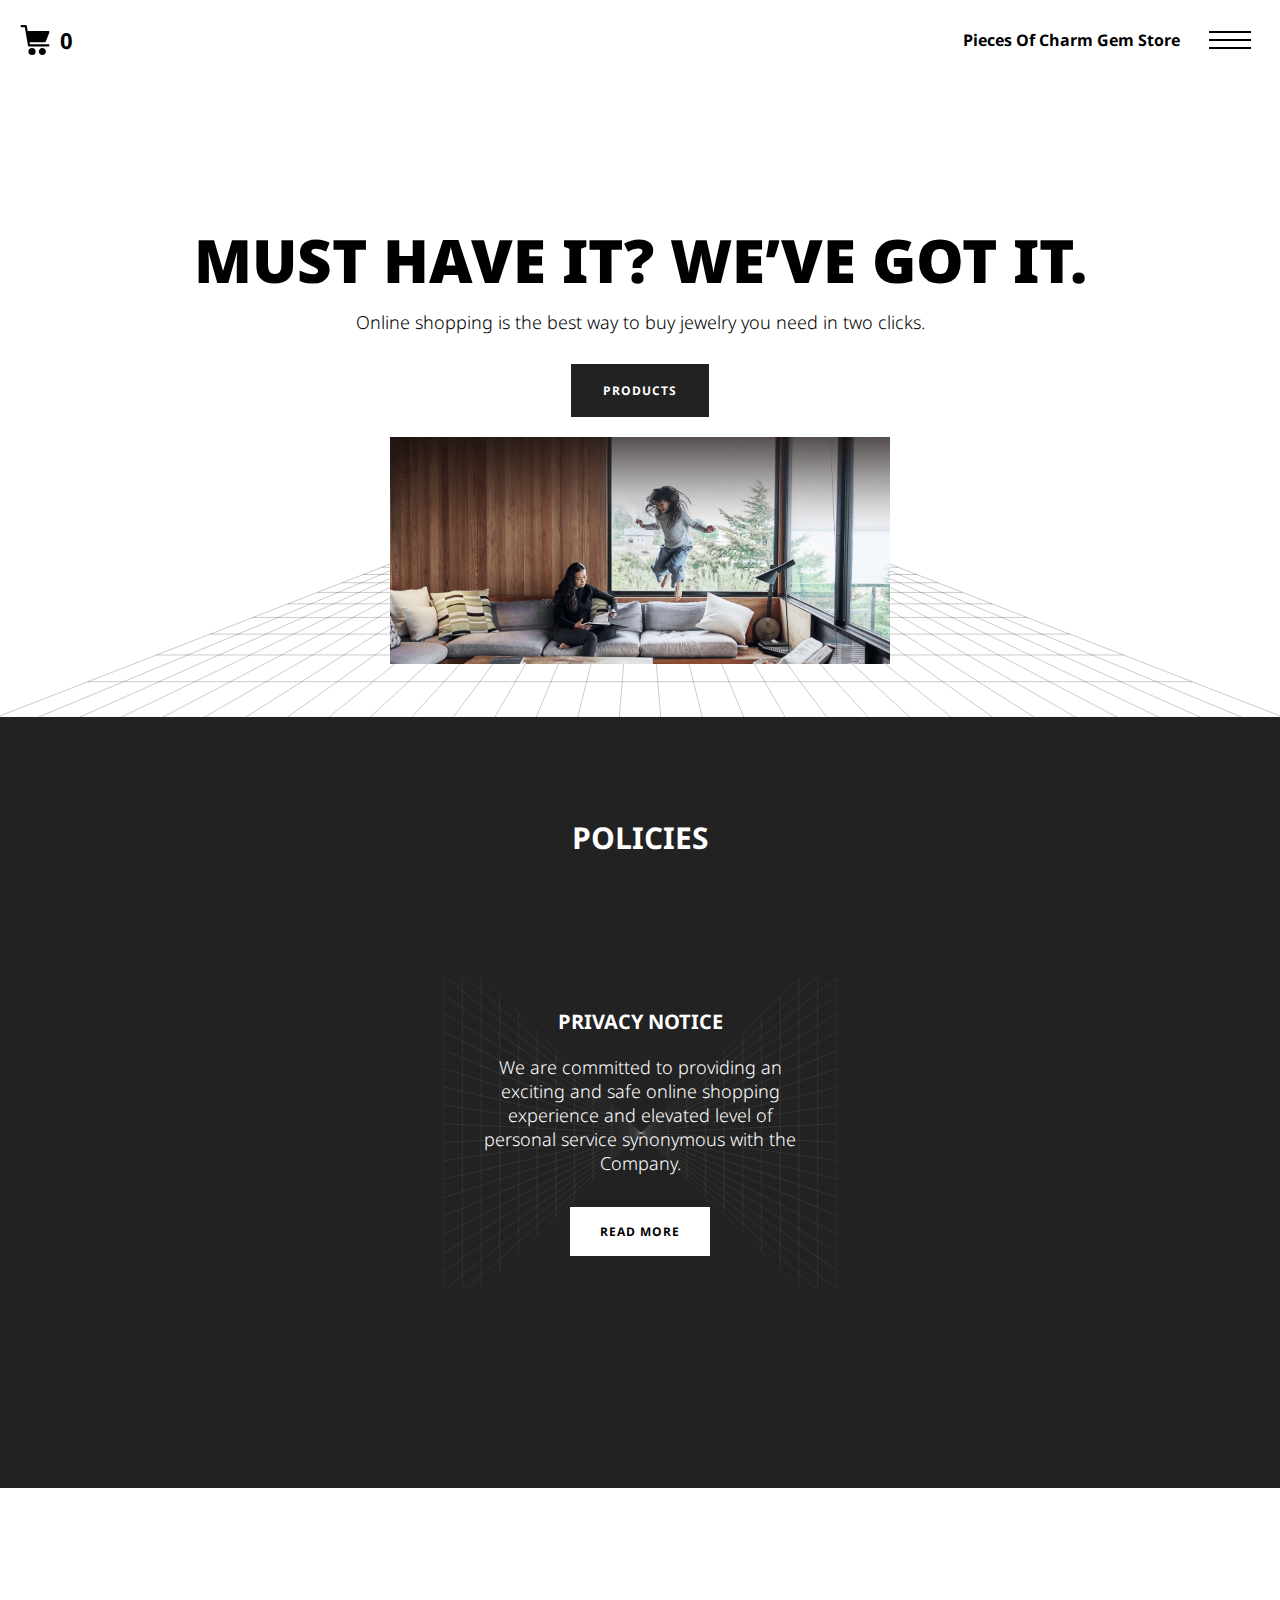
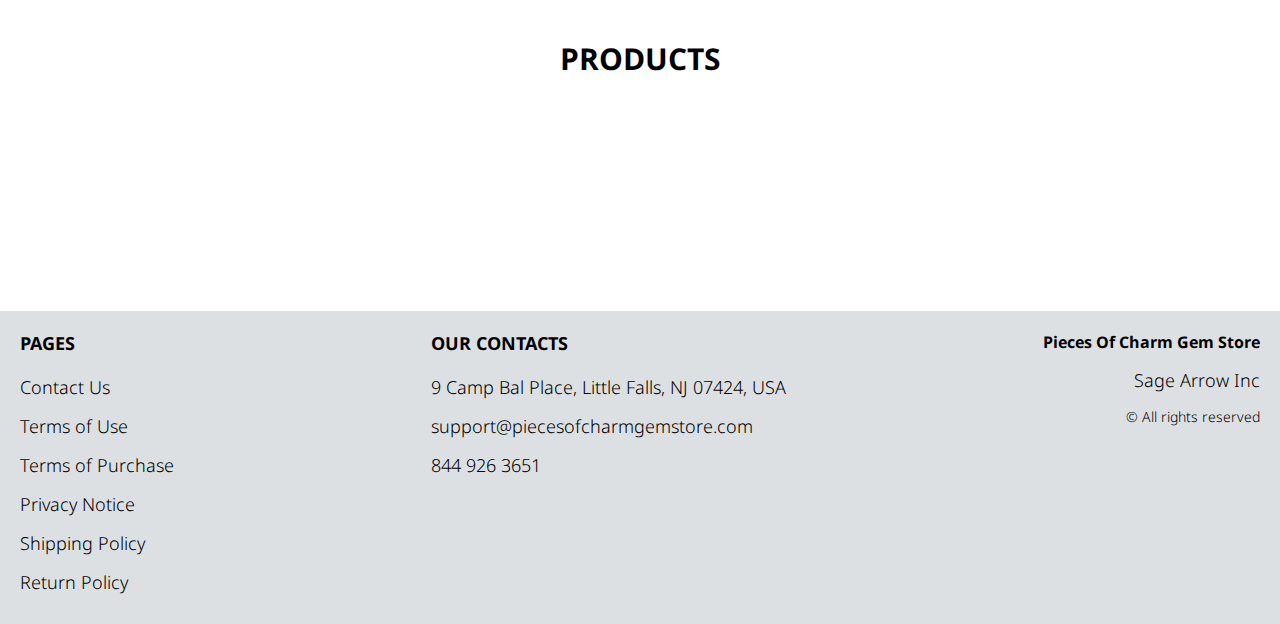
==== commit 3b287fd5: "Shop.html changes 13.03.24" ====
--- a/index.html
+++ b/index.html
@@ -101,7 +101,7 @@
               <div class="hero__block">
             <h1 class="title js_main-title"></h1>
               <p class="text js_sub-title"></p>
-              <a href="./shop.html" class="btn">go to cart</a>
+              <a href="#products" class="btn">products</a>
               </div>
 
               <img src="./img/bg.jpg" alt="" class="hero__img">
@@ -134,7 +134,7 @@
 
       <div class="products__wrapper hero-products">
         <div class="container">
-          <section class="products">
+          <section class="products" id="products">
             <h3 class="sub-title"> Products</h3>
             <div class="sub-title__box">
               <p class="text success-message js_success-message">Success! You have added <span
@@ -222,7 +222,7 @@
 
 
 
-
+<script src="./js/jquery-3.7.1.js"></script>
   <script type='text/javascript' src='https://thebestproductmanager.com/products/prices-nxg-object'></script>
   <script type="module" src="./js/cart.js"></script>
   <script type="module" src="./js/add-to-cart.js"></script>
